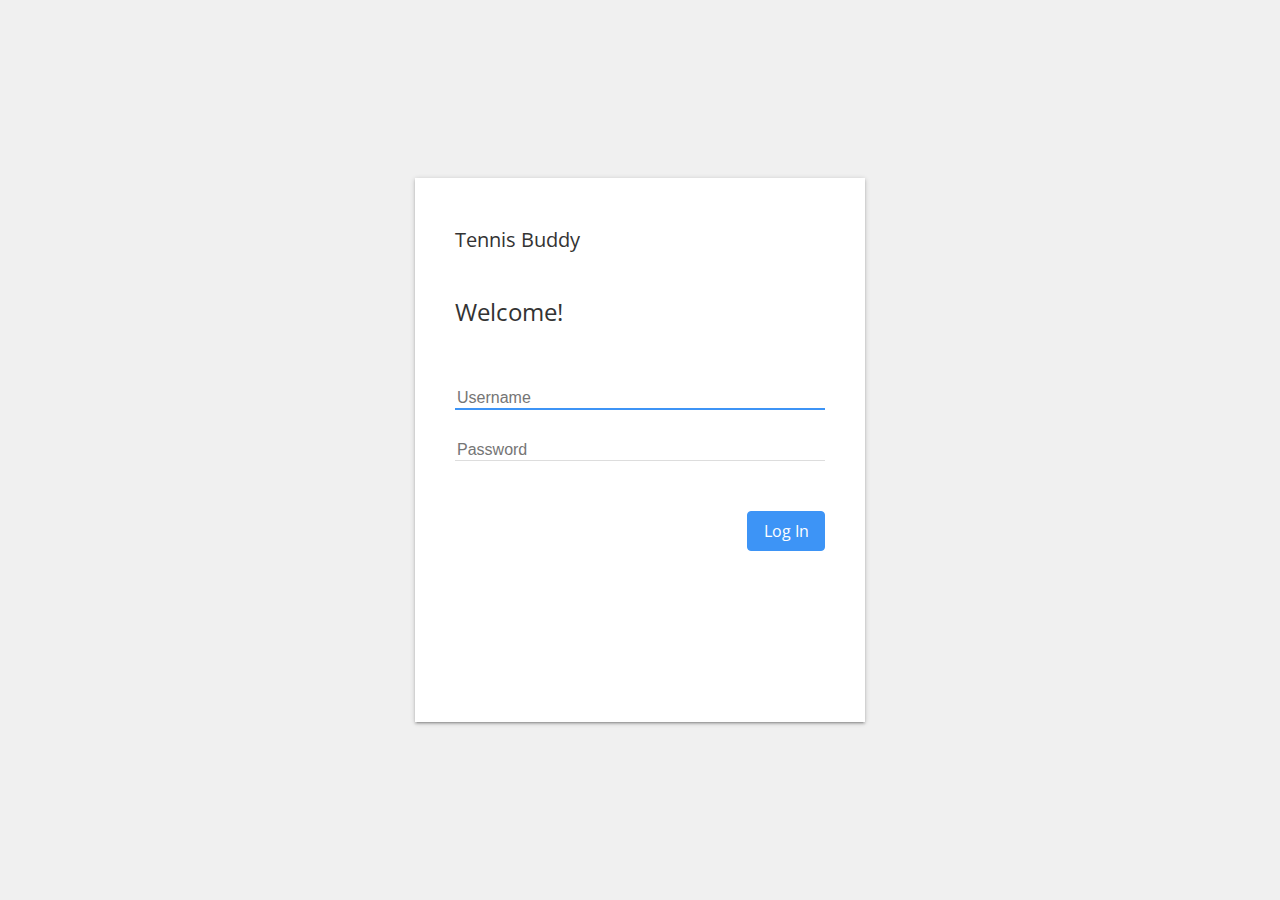
==== index.html @ 4db4af1e "added () for opponents" ====
<!DOCTYPE html>
<!-- GR4 - Tennis Buddy Prototype -->
<html>
<head>
  <meta charset="utf-8">
  <title>Tennis Buddy</title>
  <meta name="viewport" content="width=device-width, initial-scale=1, shrink-to-fit=no">
  <link href="https://fonts.googleapis.com/css?family=Open+Sans" rel="stylesheet">
  <link rel="stylesheet" href="main.css">
  <script src="https://ajax.googleapis.com/ajax/libs/jquery/3.2.1/jquery.min.js"></script>
  <script src="main.js"></script>
</head>

<body>
  <!--------- COACH VIEW --------->
  <div id="topbar">
    <div id="topbar-logo">Tennis Buddy</div>
    <div id="topbar-options">
      <div id="menu-tabs">
        <input id="tab-logger" type="radio" name="tabs" checked>
        <label for="tab-logger">Logger</label>

        <input id="tab-stats" type="radio" name="tabs">
        <label for="tab-stats">Stats</label>
      </div>

      <div id="menu-menu" class="menu-item-wrapper">
        <div class="menu-item">
          <img src="./graphics/menu-icon.png" alt="Menu">
        </div>
        <div class="menu-popup">
          <div class="menu-popup-container">
            <div id="new-match" class="menu-item">New Match</div>
            <div id="current-matches" class="menu-item-wrapper">
              <div class="menu-item">Current Matches</div>
              <div id="current-matches-empty">No match in progress</div>
              <div id="current-matches-list" class="menu-dropdown"></div>
            </div>
            <div id="history" class="menu-item">History</div>
            <div id="end-match" class="menu-item">End Current Match</div>
            <div class="menu-item logout">Log Out</div>
          </div>
        </div>
      </div>
    </div>
  </div>

  <div id="container">
    <div id="content">
      <div id="player-names">
        <div class="names_header">

          <div class = "player_label" id="player_left">Steve</div>
          <button id="swap_btn">
            <img src="./graphics/swap.png" id="swap_icon">
          </button>
          <div class = "player_label" id="player_right">Jim</div>

        </div>
      </div>

      <div id="logging-ui">
	    <div id="tennis-court">
	      <img src="graphics/tennis-court.svg" id="tennis-court">
          <img src="graphics/tennis-player.svg" class="hidden" id="tennis-player">
          <img src="graphics/tennis-player-red.svg" class="hidden" id="tennis-player-red">
          <img src="graphics/tennis-ball.svg" class="hidden" id="tennis-ball">
          <img src="graphics/tennis-ball-red.svg" class="hidden" id="tennis-ball-red">
	    </div>
      </div>
      <div id="stats-ui">
      </div>
    </div>

    <!-- Right-hand navigation bar goes here -->
    <div id="right-column">
      <!-- Scores -->
      <div class="score_menu_container" id="score_menu">
        <div class="score_column_container">
          <div class="score_column" id="score_column_player1">

            <div class="set_score_box">
              <div class="score_player_label">Steve</div>
            </div>

            <!--
            <div class="set_score_box">
              <div class="set_score_displayed">3</div>
            </div>

            <div class="set_score_box">
              <div class="set_score_displayed">6</div>
            </div>
            -->

            <div class="score_controller_container">
              <div class = "score_num" id ="score_p1">0</div>
              <div>
                <div class = "score_inc_btn" id="inc_score_p1">+</div>
              </div>
            </div>
          </div>

          <div class="score_column" id="score_column_player2">

            <div class="set_score_box">
              <div class="score_player_label">( blah )</div>
            </div>

            <!--
            <div class="set_score_box">
              <div class="set_score_displayed">6</div>
            </div>

            <div class="set_score_box">
              <div class="set_score_displayed">5</div>
            </div>
            -->

            <div class="score_controller_container">
              <div class = "score_num" id ="score_p2">0</div>
              <div>
                <div class = "score_inc_btn" id="inc_score_p2">+</div>
              </div>
            </div>

          </div>
        </div>
        <div id="score_undo">Undo Score</div>
      </div>
      <!-- /Scores -->

      <!-- Logging Toolbar -->
      <div id="logging-toolbar">
  	    <input type="button" class="toolbar-button borderless" id="forehand-button" value="(F)orehand">
  	    <input type="button" class="toolbar-button borderless" id="backhand-button" value="(B)ackhand">
        <input type="button" class="toolbar-button borderless" id="volley-button" value="(V)olley">
        <input type="button" class="toolbar-button borderless" id="slice-button" value="(S)lice">
        <div id="menu-undo">Undo Shot</div>
      </div>
      <!-- /Logging Toolbar -->
    </div>
    <!-- /#right-column -->
  </div>
  <!-- /#container -->

  <!-- Stats Popup -->
  <div id="menu-popup-stats" class="menu-popup">
    <div class="stats_menu_container">
      <div class="stats_menu_table_container">
        <div class = "stats_menu_col" id = "stats-summary">
          <div class="stats_menu_table_header">Match Statistics</div>

          <div class="stats_menu_table_row">
            <img src="graphics/blue-pin.png" class="shot-pin-display">
            <div class="stats_stroke_name">Forehands</div>
            <img src="graphics/forehand_icon.png" class="stats_icon">
            <div class="forehand_stat">35%</div>
          </div>

          <div class="stats_menu_table_row">
              <img src="graphics/red-pin.png" class="shot-pin-display">

              <div class="stats_stroke_name">Backhands</div>
              <img src="graphics/backhand_icon.png" class="stats_icon">
              <div class="backhand_stat">50%</div>
          </div>

          <div class="stats_menu_table_row">
              <img src="graphics/pink-pin.png" class="shot-pin-display">

              <div class="stats_stroke_name">Volleys</div>
              <img src="graphics/volley_icon.png" class="stats_icon">
              <div class="volley_stat"> 8%</div>
          </div>

          <div class="stats_menu_table_row">
              <img src="graphics/black-pin.png" class="shot-pin-display">

              <div class="stats_stroke_name">Slices</div>
              <img src="graphics/slice_icon.png" class="stats_icon">
              <div class="slice_stat"> 7%</div>
          </div>

          <div class="stats_menu_table_row">
              <img src="graphics/green-pin.png" class="shot-pin-display">

              <div class="stats_stroke_name">Unspecified</div>
              <img src="graphics/unspecified_icon.png" class="stats_icon">
              <div class="unspecified_stat"> 7%</div>
          </div>

        </div>
        <div class = "stats_menu_col">
            <img src="graphics/tennis-court-stats4.png" class="court_stats_icon">
            <div id="tennis_stats_court">
              <img src="graphics/blue-pin.png" class="shot-pin">
            </div>
        </div>
      </div>

      <!--
      <div>
        <div id="court-view-text">Player Court Positions</div>
        <button class="toggle_stats_btn" id="toggle_stats_btn">Toggle View</button>
      </div>-->
      <div class="toggle_stats_container">
        <button id="toggle_stats_btn">Toggle</button>
      </div>
      <div class="feedback_menu_container" id="feedback_menu">
        <div class="feedback_menu_header_container">
          Feedback for <span id="feedback_player">Player</span>:
        </div>
        <textarea rows="3" id="feedback_text" placeholder="Write your feedback here!"></textarea>
        <button class="feedback_btn" id="send_fb_btn">Send</button>
      </div>
    </div>
  </div>
  <!-- /Stats Popup -->


  <!-- History Popup -->
  <div id="menu-popup-history" class="menu-popup">
    <div class="history-menu-container">
      <div class="history-table-header">History</div>
      <table class="history-table">
        <tr class="history-table-empty"><td>
          No match to show. Current matches will appear here once they are ended.
        </td></tr>
      </table>
    </div>
  </div>
  <!-- /History Popup -->


  <!--------- PLAYER VIEW --------->

  <!-- Stats (Player View Topbar) -->
  <div id="player-view-topbar">
    <div id="topbar-logo">Tennis Buddy</div>
    <div id="topbar-options">
      <div id="menu-menu" class="menu-item-wrapper">
        <div class="menu-item">
          <img src="./graphics/menu-icon.png" alt="Menu">
        </div>
        <div class="menu-popup">
          <div class="menu-popup-container">
            <div id="player-matches" class="menu-item">Your Matches</div>
            <div class="menu-item logout">Log Out</div>
          </div>
        </div>
      </div>
    </div>
  </div>

  <!-- Stats (Player View Content) -->
  <div id="player-view-content" class="menu-popup">
    <div>
      <div class="stats_menu_table_container">
        <div class = "stats_menu_col" id = "stats-summary">
          <div class="stats_menu_table_header">Match Statistics</div>
          <!-- <div class="stats_menu_table_subheader">April 20, 10am</div> -->

          <div class="stats_menu_table_row">
            <img src="graphics/blue-pin.png" class="shot-pin-display">
            <div class="stats_stroke_name">Forehands</div>
            <img src="graphics/forehand_icon.png" class="stats_icon">
            <div class="forehand_stat">35%</div>
          </div>

          <div class="stats_menu_table_row">
              <img src="graphics/red-pin.png" class="shot-pin-display">

              <div class="stats_stroke_name">Backhands</div>
              <img src="graphics/backhand_icon.png" class="stats_icon">
              <div class="backhand_stat">50%</div>
          </div>

          <div class="stats_menu_table_row">
              <img src="graphics/pink-pin.png" class="shot-pin-display">

              <div class="stats_stroke_name">Volleys</div>
              <img src="graphics/volley_icon.png" class="stats_icon">
              <div class="volley_stat"> 8%</div>
          </div>

          <div class="stats_menu_table_row">
              <img src="graphics/black-pin.png" class="shot-pin-display">

              <div class="stats_stroke_name">Slices</div>
              <img src="graphics/slice_icon.png" class="stats_icon">
              <div class="slice_stat"> 7%</div>
          </div>

          <div class="stats_menu_table_row">
              <img src="graphics/green-pin.png" class="shot-pin-display">

              <div class="stats_stroke_name">Unspecified</div>
              <img src="graphics/unspecified_icon.png" class="stats_icon">
              <div class="unspecified_stat"> 7%</div>
          </div>

        </div>
        <div class = "stats_menu_col">
            <img src="graphics/tennis-court-stats4.png" class="court_stats_icon">

            <div id="tennis_player_stats_court">

              <img src="graphics/blue-pin.png" class="shot-pin">
            </div>
        </div>
      </div>

      <div class="feedback_viewer_container">
        <div class="feedback_viewer_header_container"></div>
      </div>
    </div>
  </div>
  <!-- /Stats (Player View Content) -->

  <!-- History Popup (Player View History) -->
  <div id="menu-popup-player-history" class="menu-popup">
    <div class="history-menu-container">
      <div class="history-table-header">Your Matches</div>
      <table class="history-table">
        <tr class="history-table-empty"><td>
          No match recorded yet.
        </td></tr>
      </table>
    </div>
  </div>
  <!-- /History Popup (Player View History) -->



  <!--------- LOGIN VIEW --------->
  <div id="login-view">
    <div id="login-container">
      <div id="login-logo">Tennis Buddy</div>
      <div id="login-title">Welcome!</div>
      <input id="login-username" type="text" placeholder="Username" autofocus>
      <input id="login-password" type="password" placeholder="Password">
      <div id="login-button">Log In</div>
    </div>
  </div>


  <!-- Modal Stroke Error Confirmation Box -->
  <div id="myModal" class="modal">

    <!-- Modal content -->
    <div class="modal-content">
      <div class="modal-content-header">
         <div>How Did the Point End?</div>
         <div class="close" id="shot_modal_close">&times;</div>
      </div>
      <div id="point_end_options_container">
        <div id="forced_error_btn" class="shot_ending_type">Forced Error</div>
        <div id="unforced_error_btn" class="shot_ending_type">Unforced Error</div>
        <div id="ace_btn" class="shot_ending_type">Ace</div>
        <div id="winner_btn" class="shot_ending_type">Winner</div>

      </div>
    </div>
  </div>

  <!-- Modal for Creating a New Match -->
  <div id="new-match-modal" class="modal">
    <div class="modal-content">
      <div class="modal-content-header">
         <div>Create a New Match</div>
         <div class="close">&times;</div>
      </div>
      <div class="modal-row">
        <label for="player-name-input">Player Name:</label>
        <select id="player-name-input">
          <option value="steve">Steve</option>
          <option value="john">John</option>
          <option value="kevin">Kevin</option>
        </select>
      </div>
      <div class="modal-row plain-text">
        vs.
      </div>
      <div class="modal-row">
        <label for="opponent-name-input">Opponent Name:</label>
        <input id="opponent-name-input" type="text" placeholder="(optional)">
      </div>
      <div class="modal-row">
        <div class="modal-submit">Create</div>
      </div>
    </div>
  </div>

  <!-- Modal for Ending the Current Match -->
  <div id="end-match-modal" class="modal">
    <div class="modal-content">
      <div class="modal-content-header">
         <div>Do you want to end <span class="current-player-name"></span>'s match?</div>
         <div class="close">&times;</div>
      </div>
      <div class="modal-row plain-text">
        You can't log additional stats once you end this match, but
        you can still view stats and write feedback in 'History'.
      </div>
      <div class="modal-row">
        <div class="modal-cancel">Cancel</div>
        <div class="modal-submit">End Game</div>
      </div>
    </div>
  </div>

  <!-- Modal for all the current matches -->
  <div id="all-current-matches-modal" class="modal">
    <div class="modal-content">
      <div class="modal-content-header">
         <div>Matches in Progress</div>
         <div class="close">&times;</div>
      </div>
      <div class="modal-row">
        <table>
        </table>
      </div>
    </div>
  </div>

</body>
</html>
---- main.css ----
/* Global variables */
:root {
	--color-top-bar: #333;
	--color-top-bar-popup: #444;
	--color-top-bar-dropdown: #555;
    --color-background: #f0f0f0;
	--color-stats-background: #f0f0f0;
	--color-stats-feedback-background: #FFF;

	--top-bar-height: 60px;
	--top-bar-options-width: 200px;
	--top-bar-options-pad: 15px;
	--top-bar-popup-width: 220px;
	--top-bar-popup-pad: 20px;
	--top-bar-dropdown-pad: 40px;
	--top-bar-font-large: 24px;
	--top-bar-font-normal: 20px;
	--top-bar-font-small: 18px;
	--top-bar-font-color: #FFF;
	--top-bar-font-color-hover: #DDD;
	--top-bar-popup-radius: 6px;

	--container-width: 1000px;
	--container-margin: 10px;
	--button-radius-normal: 6px;
	--font-family-normal: 'Open Sans', Arial, sans-serif;

	--player-names-button-size: 60px;
	--player-names-button-pad: 10px;
	--player-names-button-background: #FFF;
	--player-names-button-background-hover: #DDD;
	--player-names-label-width: 40%;

	--tennis-court-flex: 5;
	--tennis-court-margin: 5px;
	--tennis-court-min-width: 100px;
	--tennis-court-opacity: 0.85;
	--tennis-player-width: 100px;
	--tennis-ball-width: 20px;

	--score-board-width: 200px;
	--score-board-height: 200px;
	--score-board-radius: 6px;
	--score-board-border: 1px solid #666;
	--score-board-font-large: 24px;
	--score-board-font-normal: 20px;
	--score-board-input-border: 1px solid #444;
	--score-board-input-radius: 2px;
	--score-board-input-background: #FFF;
	--score-board-input-width: 70px;
	--score-board-button-size: 25px;
	--score-board-button-color: 25px;
	--score-board-button-font-color: #FFF;
	--score-board-button-color: #444;
	--score-board-button-color-hover: #333;

	--player-names-label-font: xx-large;
	--right-column-margin-left: 20px;
	--toolbar-button-pad: 12px;
	--toolbar-button-font: 20px;
	--toolbar-button-font-color: #444;
	--toolbar-button-background: #FFF;
	--toolbar-button-border: 1px solid #AAA;
    --toolbar-button-background-hover: #d8e9fd;
	--toolbar-button-background-active: #3D94F6;
	--toolbar-button-font-color-active: #FFF;
	--undo-button-margin-top: 10px;
	--undo-button-background: #dc3545;
    --undo-button-background-hover: #b6202f;
	--undo-button-font: 20px;
	--undo-button-font-color: #FFF;
	--undo-button-pad: 10px;

	--stats-feedback-button-width: 80px;
	--stats-feedback-button-pad: 8px;
	--stats-feedback-font-large: 18px;
	--stats-feedback-font-large-weight: 200;
	--stats-feedback-button-font-color: #FFFFFF;
	--stats-feedback-button-color: #3D94F6;
	--stats-feedback-button-color-hover: #007bff;
	--stats-feedback-button-border: 1px solid #3D94F6;
	--stats-feedback-text-pad: 12px;
	--stats-feedback-text-border: 1px solid #AAA;
	--stats-feedback-text-width: 600px;
	--stats-feedback-font-normal: 15px;
	--stats-feedback-margin: 30px;
	--stats-feedback-pad: 16px 20px;
	--stats-feedback-height: 160px;
	--stats-feedback-background: #f6f7f9;
	--stats-feedback-border: 2px solid #dddfe2;
	--stats-table-name-width: 120px;
	--stats-court-max-width: 680px;
	--stats-stroke-icon-width: 60px;
	--stats-table-margin: 10px;
	--stats-pin-icon-width: 50px;
	--stats-table-font: 18px;
	--stats-table-header-font: 28px;

	--player-feedback-viewer-width: 600px;
	--player-feedback-font-small: 15px;
	--player-feedback-font-color-light: #666;

	--history-header-margin: 30px;
	--history-table-padding: 20px;
	--history-font-highlight: #3498db;

	--login-container-width: 370px;
	--login-container-height: 460px;
	--login-container-pad: 48px 40px 36px 40px;
	--login-container-background: #FFF;
	--login-container-shadow: 0 2px 2px 0 rgba(0,0,0,0.14), 0 3px 1px -2px rgba(0,0,0,0.12), 0 1px 5px 0 rgba(0,0,0,0.2);
	--login-logo-font-size: 20px;
	--login-logo-margin-bottom: 42px;
	--login-title-font-size: 24px;
	--login-title-margin-bottom: 60px;
	--login-text-font-size: 16px;
	--login-text-margin-bottom: 30px;
	--login-text-border-bottom: solid 1px #DDD;
	--login-text-border-bottom-focus: solid 2px #3D94F6;
	--login-button-margin-top: 20px;
	--login-button-color: #3D94F6;
	--login-button-font-color: #FFF;
	--login-button-pad: 8px;
	--login-button-width: 60px;
	--login-button-border: 1px solid #3D94F6;
	--login-button-border-radius: 4px;
	--login-button-color-hover: #007bff;
}

body {
  font-family: var(--font-family-normal);
	background-color: var(--color-background);
	margin: 0;
	color: var(--color-top-bar);
}

#container {
	width: var(--container-width);
	min-height: calc(100vh - var(--top-bar-height) - var(--container-margin));
	margin: auto;
	padding-top: calc(var(--top-bar-height) + var(--container-margin));
	display: flex;
	flex-direction: row;
	align-items: center;
	justify-content: center;
}


/* Top Bar Style */
#topbar, #player-view-topbar {
	position: fixed;
	width: 100%;
	height: var(--top-bar-height);
	display: flex;
	flex-direction: row;
	justify-content: center;
	background-color: var(--color-top-bar);
}
#topbar {
	z-index: 200;
}
#player-view-topbar {
	z-index: 100;
}

#topbar-logo {
	width: calc(var(--container-width) - var(--top-bar-options-width));
	display: flex;
	align-items: center;
	color: var(--top-bar-font-color);
	font-size: var(--top-bar-font-large);
}

#menu-tabs {
    display: flex;
    flex-direction: row;
    align-items: stretch;
    justify-content: center;
}

#menu-tabs input {
    display: none;
}

#menu-tabs label {
    display: flex;
    flex-direction: column;
    align-items: center;
    justify-content: center;

    padding: 0px var(--top-bar-options-pad);
	color: var(--top-bar-font-color);
	font-size: var(--top-bar-font-normal);
	cursor: pointer;
}
#menu-tabs label:hover {
  color: var(--top-bar-font-color-hover);
}

#menu-tabs:not(.inactive) input:checked + label {
  color: orange;
  border-left: 2px solid orange;
  border-right: 2px solid orange;
  border-top: 6px solid orange;
}


#topbar-options {
	width: var(--top-bar-options-width);
	display: flex;
	flex-direction: row;
	justify-content: flex-end;
}

#topbar-options .menu-item-wrapper {
	position: relative;
}

#topbar-options .menu-item {
	height: var(--top-bar-height);
	padding: 0 var(--top-bar-options-pad);
	display: flex;
	align-items: center;
	color: var(--top-bar-font-color);
	font-size: var(--top-bar-font-normal);
	cursor: pointer;
}
#topbar-options .menu-item:hover {
	color: var(--top-bar-font-color-hover);
}
#topbar-options .menu-item > img {
	height: 50%;
}


/* Top Bar Popup & Dropdown Style */
#topbar-options .menu-popup {
	height: auto;
	position: absolute;
	top: var(--top-bar-height);
	right: 0;
	border-radius: 0 0 var(--top-bar-popup-radius) var(--top-bar-popup-radius);
	background-color: var(--color-top-bar-popup);
	text-align: left;
	display: none;
}

#menu-menu .menu-popup .menu-popup-container {
	display: flex;
	flex-direction: column;
	width: var(--top-bar-popup-width);
}

#menu-menu .menu-popup .menu-item {
	width: calc(var(--top-bar-popup-width) - 2 * var(--top-bar-popup-pad));
	padding: 0 var(--top-bar-popup-pad);
	color: var(--top-bar-font-color);
	font-size: var(--top-bar-font-small);
	text-align: left;
	cursor: pointer;
}
#menu-menu .menu-popup .menu-item:last-child {
	border-radius: 0 0 var(--top-bar-popup-radius) var(--top-bar-popup-radius);
}
#menu-menu .menu-popup .menu-item:hover {
	background-color: var(--color-top-bar);
}

#menu-menu .menu-dropdown .menu-item {
	width: calc(var(--top-bar-popup-width) - 2 * var(--top-bar-dropdown-pad));
	padding: 0 var(--top-bar-dropdown-pad);
	background-color: var(--color-top-bar-dropdown);
	font-size: var(--top-bar-font-small);
	text-align: left;
	cursor: pointer;
}
#menu-menu .menu-dropdown .menu-item:last-child {
	border-radius: 0;
}
#menu-menu .menu-dropdown .menu-item:hover {
	background-color: var(--color-top-bar);
}

#current-matches-empty {
	width: var(--top-bar-popup-width);
	padding: 20px;
	background-color: var(--color-top-bar-dropdown);
	color: var(--top-bar-font-color);
	font-size: 16px;
	cursor: not-allowed;
	display: none;
}
/* (...Top Bar Popup & Dropdown Style) */
/* (...Top Bar Style) */


/* Left Content Bar*/
#content {
  display: flex;
	flex: 5;
  flex-direction: column;
  align-items: stretch;
  justify-content: center;
}


/* Players Names Header Style */
#player-names {
	display: flex;
	flex-direction: column;
}

.names_header{
	display: flex;
	flex-direction: row;
	justify-content: space-around;
	align-items: center;
}

#swap_btn{
  width: var(--player-names-button-size);
  height: var(--player-names-button-size);
	padding: var(--player-names-button-pad);
	border: none;
	border-radius: var(--button-radius-normal);
	background-color: var(--player-names-button-background);
	text-decoration: none;
  cursor: pointer;
}
#swap_btn:hover {
	background: var(--player-names-button-background-hover);
	text-decoration: none;
}

#swap_icon{
	width: 100%;
	height: 100%;
}

.player_label{
	width: var(--player-names-label-width);
	text-align: center;
	font-size: var(--player-names-label-font);
}
/* (...Players Names Header Style) */


/* Tennis Court UI Style */
#logging-ui {
  align-self: stretch;
  display: flex;
  flex-direction: row;
  align-items: center;
  justify-content: center;
}

#tennis-court {
  flex: var(--tennis-court-flex);
  margin: var(--tennis-court-margin) var(--tennis-court-margin) 0px;
  min-width: var(--tennis-court-min-width);
	opacity: var(--tennis-court-opacity);
}

#tennis-player {
	width: var(--tennis-player-width);
  position: absolute;
  top: 0;
  left: 0;
  transform: translate(-50%, -50%);
	z-index: 1;
}

#tennis-player.hidden {
  display: none;
}

#tennis-player-red {
  width: var(--tennis-player-width);
  position: absolute;
  top: 0;
  left: 0;
  transform: translate(-50%, -50%);
	z-index: 1;
}

#tennis-player-red.hidden {
  display: none;
}

#tennis-ball {
  width: var(--tennis-ball-width);
  position: absolute;
  top: 0;
  left: 0;
  transform: translate(-50%, -50%);
	z-index: 1;
}

#tennis-ball.hidden {
  display: none;
}

#tennis-ball-red {
	width: var(--tennis-ball-width);
  position: absolute;
  top: 0;
  left: 0;
  transform: translate(-50%, -50%);
	z-index: 1;
}

#tennis-ball-red.hidden {
  display: none;
}


/* Right Column Style */
#right-column {
	min-height: calc(100vh - var(--top-bar-height) - var(--container-margin));
	margin-left: var(--right-column-margin-left);
  display: flex;
  flex-direction: column;
  align-items: flex-start;
  justify-content: space-around;
}

#end-match {
	background-color: var(--undo-button-background);
	font-size: var(--undo-button-font);
	color: var(--undo-button-font-color);
	padding: var(--undo-button-pad);
	border-radius: var(--button-radius-normal);
	text-align: center;
	cursor: pointer;
}
#end-match:hover {
	background-color: var(--undo-button-background-hover);
}


/* Scores Style */
.score_menu_container {
	min-width: var(--score-board-width);
	min-height: var(--score-board-height);
	display: flex;
	flex-direction: column;
	justify-content: space-evenly;
    align-items: stretch;
	border: var(--score-board-border);
	border-radius: var(--score-board-radius);
}

.score_column_container {
	display: flex;
	flex-direction: row;
	justify-content: space-evenly;
}

.score_column {
	display: flex;
	flex-direction: column;
	justify-content: space-evenly;
	align-items: center;
}

.set_score_box {
	width: 100%;
	display: flex;
	flex-direction: row;
	justify-content: space-evenly;
}

.set_score_displayed {
	font-size: var(--score-board-font-large);
}

.score_player_label {
	font-size: var(--score-board-font-normal);
}

.score_controller_container {
    margin-top: 5px;
	display: flex;
	flex-direction: row;
	border: var(--score-board-input-border);
	border-radius: var(--score-board-input-radius);
}

.score_inc_btn {
	width: var(--score-board-button-size);
  height: calc(2 * var(--score-board-button-size));
  display: flex;
  align-items: center;
  justify-content: center;
	background-color: var(--score-board-button-color);
  font-size: var(--score-board-font-large);
  color: var(--score-board-button-font-color);
	cursor: pointer;
}
.score_inc_btn:hover {
	background-color: var(--score-board-button-color-hover);
}

.score_num{
	width: calc(var(--score-board-input-width) - var(--score-board-button-size));
	height: calc(2 * var(--score-board-button-size));
	display: flex;
	align-items: center;
	justify-content: center;
	font-size: var(--score-board-font-normal);
	background-color: var(--score-board-input-background);
}

#score_undo {
    align-self: center;
    min-width: 40%;
	margin-top: var(--undo-button-margin-top);
    margin-bottom: var(--undo-button-margin-top);
	background-color: var(--undo-button-background);
	font-size: var(--undo-button-font);
	color: var(--undo-button-font-color);
	padding: var(--undo-button-pad);
	border-radius: var(--button-radius-normal);
	text-align: center;
	cursor: pointer;
}
#score_undo:hover {
    background-color: var(--undo-button-background-hover);
}

/* (...Scores Style) */


/* Logging Toolbar Style */
#logging-toolbar {
  display: flex;
  flex-direction: column;
  align-items: stretch;
  justify-content: center;
}

.toolbar-button {
    padding: var(--toolbar-button-pad);
	background-color: var(--toolbar-button-background);
	border: var(--toolbar-button-border);
	box-shadow: none;
    color: var(--toolbar-button-font-color);
    font-size: var(--toolbar-button-font);
	text-align: left;
}
.toolbar-button:hover {
    background-color: var(--toolbar-button-background-hover);
}
.toolbar-button:first-child {
    border-radius: var(--button-radius-normal) var(--button-radius-normal) 0 0;
}
.toolbar-button:nth-child(4) {
    border-radius: 0 0 var(--button-radius-normal) var(--button-radius-normal);
}
.toolbar-button.active {
    background-color: var(--toolbar-button-background-active);
    color: var(--toolbar-button-font-color-active);
}

#menu-undo {
	margin-top: var(--undo-button-margin-top);
	background-color: var(--undo-button-background);
	font-size: var(--undo-button-font);
	color: var(--undo-button-font-color);
	padding: var(--undo-button-pad) 0;
	border-radius: var(--button-radius-normal);
	text-align: center;
	cursor: pointer;
}
#menu-undo:hover {
    background-color: var(--undo-button-background-hover);
}

/* (...Logging Toolbar Style) */
/* (...Right Column Style) */


/* Stats Popups Style */
#menu-popup-stats, #player-view-content, #menu-popup-history, #menu-popup-player-history {
	width: 100vw;
	position: absolute;
	top: var(--top-bar-height);
	right: 0;
	background-color: var(--color-stats-background);
	display: none;
}

#menu-popup-stats > div, #player-view-content > div, #menu-popup-history > div, #menu-popup-player-history > div { /* Container for stats and feedback */
	margin-left: auto;
	margin-right: auto;
	padding-bottom: 30px;
	height: calc(100vh - var(--top-bar-height) - 30px);
	display: flex;
	flex-direction: column;
	align-items: center;
	justify-content: center;
	overflow-y: scroll;
}

.stats_menu_container{
	display:flex;
	flex-direction: column;
}

.stats_menu_table_container {
	display:flex;
	flex-direction: row;
	margin-top: var(--stats-feedback-margin);
}

.stats_menu_table_header {
	margin-bottom: var(--stats-table-margin);
	font-size: var(--stats-table-header-font);
	text-align: center;
}

.stats_menu_col {
	position:relative;
	display: flex;
	flex-direction: column;
	justify-content: center;
	font-size: var(--stats-table-font);
}
.stats_menu_col:first-child {
	margin-right: var(--stats-table-margin);
	flex:1;
}
.stats_menu_col:last-child {
	flex:2;
	margin-right: var(--stats-table-margin);
}

.stats_menu_table_row {
	margin: var(--stats-table-margin);
	display: flex;
	flex-direction: row;
	align-items: center;
}

.toggle_stats_container{
	width: 25%;
	padding: 0.1in;
}
#toggle_stats_btn{
	width: 100%;
	padding: var(--stats-feedback-button-pad);
	background-color: var(--stats-feedback-button-color);
	border: var(--stats-feedback-button-border);
	border-radius: var(--button-radius-normal);
	color: var(--stats-feedback-button-font-color);
	font-size: var(--stats-feedback-font-large);
	font-weight: var(--stats-feedback-font-large-weight);
	text-decoration: none;
	cursor: pointer;
}

.shot-pin-display {
	width: var(--stats-pin-icon-width);
}
.stats_stroke_name {
	width: var(--stats-table-name-width);
}
.stats_icon {
	width: var(--stats-stroke-icon-width);
	margin-right: var(--stats-table-margin);
}

.court_stats_icon {
    width: 100%;
    height: 100%;
}


.shot-pin {
	position: absolute;
	width: var(--stats-pin-icon-width);
	opacity: 0.6;
}

.feedback_menu_container, .feedback_viewer_container {
	width: calc(var(--stats-feedback-text-width) + 2 * var(--stats-feedback-text-pad) + 4);
	height: var(--stats-feedback-height);
	margin-top: var(--stats-feedback-margin);
	padding: var(--stats-feedback-pad);
	display: flex;
	flex-direction: column;
	justify-content: space-between;
	background-color: var(--stats-feedback-background);
	border: var(--stats-feedback-border);
	border-radius: var(--button-radius-normal);
}

.feedback_menu_header_container {
	font-size: var(--stats-feedback-font-large);
	font-weight: var(--stats-feedback-font-large-weight);
}

#feedback_text {
	resize: none;
	padding: var(--stats-feedback-text-pad);
	border: var(--stats-feedback-text-border);
	border-radius: var(--button-radius-normal);
	width: var(--stats-feedback-text-width);
	font-family: var(--font-family-normal);
	font-size: var(--stats-feedback-font-normal);
	margin-bottom: 10px;
}

.feedback_btn {
	width: var(--stats-feedback-button-width);
	margin-left: auto;
	height: 100px;
	background-color: var(--stats-feedback-button-color);
	border: var(--stats-feedback-button-border);
	border-radius: var(--button-radius-normal);
	color: var(--stats-feedback-button-font-color);
	font-size: var(--stats-feedback-font-large);
	font-weight: var(--stats-feedback-font-large-weight);
	text-decoration: none;
	cursor: pointer;
}

.feedback_btn_disabled {
	width: var(--stats-feedback-button-width);
	margin-left: auto;
	height: 100px;
	background-color: #CCC;
	border: 1px solid #BBB;
	border-radius: var(--button-radius-normal);
	color: var(--stats-feedback-button-font-color);
	font-size: var(--stats-feedback-font-large);
	font-weight: var(--stats-feedback-font-large-weight);
	text-decoration: none;
	cursor: not-allowed;
}
.feedback_btn:hover {
	background: var(--stats-feedback-button-color-hover);
	text-decoration: none;
}
/* (...Stats Popups Style) */

/* Additional Style for Player View */
.feedback_viewer_container {
	width: var(--player-feedback-viewer-width);
	height: auto;
}

.feedback_viewer_header_container {
	color: var(--player-feedback-font-color-light);
	font-size: var(--player-feedback-font-small);
}

.stats_menu_table_subheader {
	text-align: center;
	font-size: var(--player-feedback-font-small);
	margin-top: calc(-1 * var(--stats-table-margin));
	margin-bottom: var(--stats-table-margin);
}
/* (...Additional Style for Player View) */

/* Additional Style for History View */
.history-table-header {
	font-size: var(--stats-table-header-font);
	margin-bottom: var(--history-header-margin);
}

table.history-table {
	padding: var(--history-table-padding);
	background-color: var(--stats-feedback-background);
  border: var(--stats-feedback-border);
  border-radius: var(--button-radius-normal);
	border-collapse: collapse;
}

table.history-table td {
	padding: var(--history-table-padding);
	font-size: var(--stats-table-font);
}

table.history-table tr:hover {
	background-color: #e1e1e1;
	cursor: pointer;
}

table.history-table tr.history-table-empty > td {
	color: #666;
	font-size: 16px;
}
table.history-table tr.history-table-empty:hover > td {
	color: #666;
	cursor: default;
}
/* (...Additional Style for History View) */

/* Log In View Style */
#login-view {
	width: 100vw;
	height: 100vh;
	position: fixed;
	top: 0;
	left: 0;
	display: flex;
	align-items: center;
	justify-content: center;
	background-color: var(--color-background);
	z-index: 999;
}

#login-container {
	width: var(--login-container-width);
	height: var(--login-container-height);
	padding: var(--login-container-pad);
	display: flex;
	flex-direction: column;
	background-color: var(--login-container-background);
	border: none;
	box-shadow: var(--login-container-shadow);
}


#login-logo {
	margin-bottom: var(--login-logo-margin-bottom);
	font-size: var(--login-logo-font-size);
}

#login-title {
	margin-bottom: var(--login-title-margin-bottom);
	font-size: var(--login-title-font-size);
}

#login-username, #login-password {
	margin-bottom: var(--login-text-margin-bottom);
	border: none;
	border-bottom: var(--login-text-border-bottom);
	font-size: var(--login-text-font-size);
}
#login-username:focus, #login-password:focus {
  outline-width: 0;
	border-bottom: var(--login-text-border-bottom-focus);
}

#login-button {
	width: var(--login-button-width);
	margin-left: auto;
	margin-top: var(--login-button-margin-top);
  padding: var(--login-button-pad);
	border-radius: var(--login-button-border-radius);
	border: var(--login-button-border);
  background-color: var(--login-button-color);
  color: var(--login-button-font-color);
	text-align: center;
	cursor: pointer;
}
#login-button:hover {
	background-color: var(--login-button-color-hover);
}
/* (...Log In View Style) */

/* Model Error UI */
/* The Modal (background) */
.modal {
    display: none; /* Hidden by default */
    position: fixed; /* Stay in place */
    z-index: 1; /* Sit on top */
    left: 0;
    top: 0;
    width: 100vw; /* Full width */
    height: 100vh; /* Full height */
    overflow: auto; /* Enable scroll if needed */
    background-color: rgba(0,0,0,0.4); /* Black w/ opacity */
}

/* Modal Window */
.modal-content {
    background-color: #fefefe;
    margin: auto;
    position: fixed;
		top: calc(var(--top-bar-height) + var(--container-margin));
    left: 50%;
    transform: translate(-50%, 0);
}

.modal-content-header {
    display: flex;
    flex-direction: row;
    align-items: center;
    justify-content: space-between;

    font-size: 22px;
    padding: 20px;

    border-bottom: 3px solid var(--color-top-bar);
}

/* Modal Content Buttons */
#point_end_options_container{
	display: flex;
	flex-direction: row;
	justify-content: space-around;
	align-items: center;

    padding: 20px;
}
.shot_ending_type{
    margin: 40px 10px 20px;
	border-radius: 20px;

    min-width: 150px;

    background-color: var(--score-board-button-color);
	color: var(--score-board-button-font-color);

	font-size: var(--undo-button-font);
	padding: var(--undo-button-pad);
	border-radius: var(--button-radius-normal);
	text-align: center;
	cursor: pointer;
}
.shot_ending_type:hover {
    background-color: var(--score-board-button-color-hover);
}

/* Modal Close Button */
.close {
    color: #aaaaaa;
    font-size: 32px;
	font-weight: bold;
	text-align: center;
}

.close:hover,
.close:focus {
    color: #000;
    text-decoration: none;
    cursor: pointer;
}

/* New Match Modal Style */
#new-match-modal .modal-row, #end-match-modal .modal-row {
	display: flex;
	flex-direction: row;
	justify-content: flex-end;
	align-items: center;
	padding: 10px 20px;
}
#new-match-modal .modal-row:nth-child(2), #end-match-modal .modal-row:nth-child(2) {
	padding-top: 20px;
}
#new-match-modal .modal-row.plain-text, #end-match-modal .modal-row.plain-text {
	justify-content: center;
}

#new-match-modal .modal-row label {
	margin-right: 20px;
}

#new-match-modal .modal-row input {
	font-family: var(--font-family-normal);
	font-size: 18px;
	padding: 5px;
	width: calc(200px - 4px - 2*5px);
}

#new-match-modal .modal-row select {
	height: 40px;
	width: 200px;
	font-size: 18px;
	font-family: var(--font-family-normal);
	color: var(--top-bar-color);
}

#new-match-modal .modal-submit, #end-match-modal .modal-submit, #end-match-modal .modal-cancel {
	margin: 10px 0;
	border-radius: 20px;
	width: 100px;
	background-color: var(--score-board-button-color);
	color: var(--score-board-button-font-color);
	font-size: var(--undo-button-font);
	padding: var(--undo-button-pad);
	border-radius: var(--button-radius-normal);
	text-align: center;
	cursor: pointer;
}
#new-match-modal .modal-submit:hover, #end-match-modal .modal-cancel:hover {
  background-color: var(--score-board-button-color-hover);
}

/* End Match Modal Style */
#end-match-modal .modal-cancel {
	margin-right: 10px;
}
#end-match-modal .modal-submit {
	background-color: var(--undo-button-background);
}
#end-match-modal .modal-submit:hover {
  background-color: var(--undo-button-background-hover);
}

/* All Current Matches Modal Style */
#all-current-matches-modal .modal-content-header > div:first-child {
	margin-right: 20px;
}

#all-current-matches-modal .modal-row {
	display: flex;
	flex-direction: row;
	justify-content: center;
	padding: 20px;
	max-height: 200px;
	overflow-y: scroll;
}

#all-current-matches-modal table {
	width: 100%;
	border-collapse: collapse;
}

#all-current-matches-modal table tr {
	font-size: 20px;
	cursor: pointer;
}

#all-current-matches-modal table tr:hover {
	background-color: #e1e1e1;
}

#all-current-matches-modal table tr td {
	padding: 10px 20px;
}
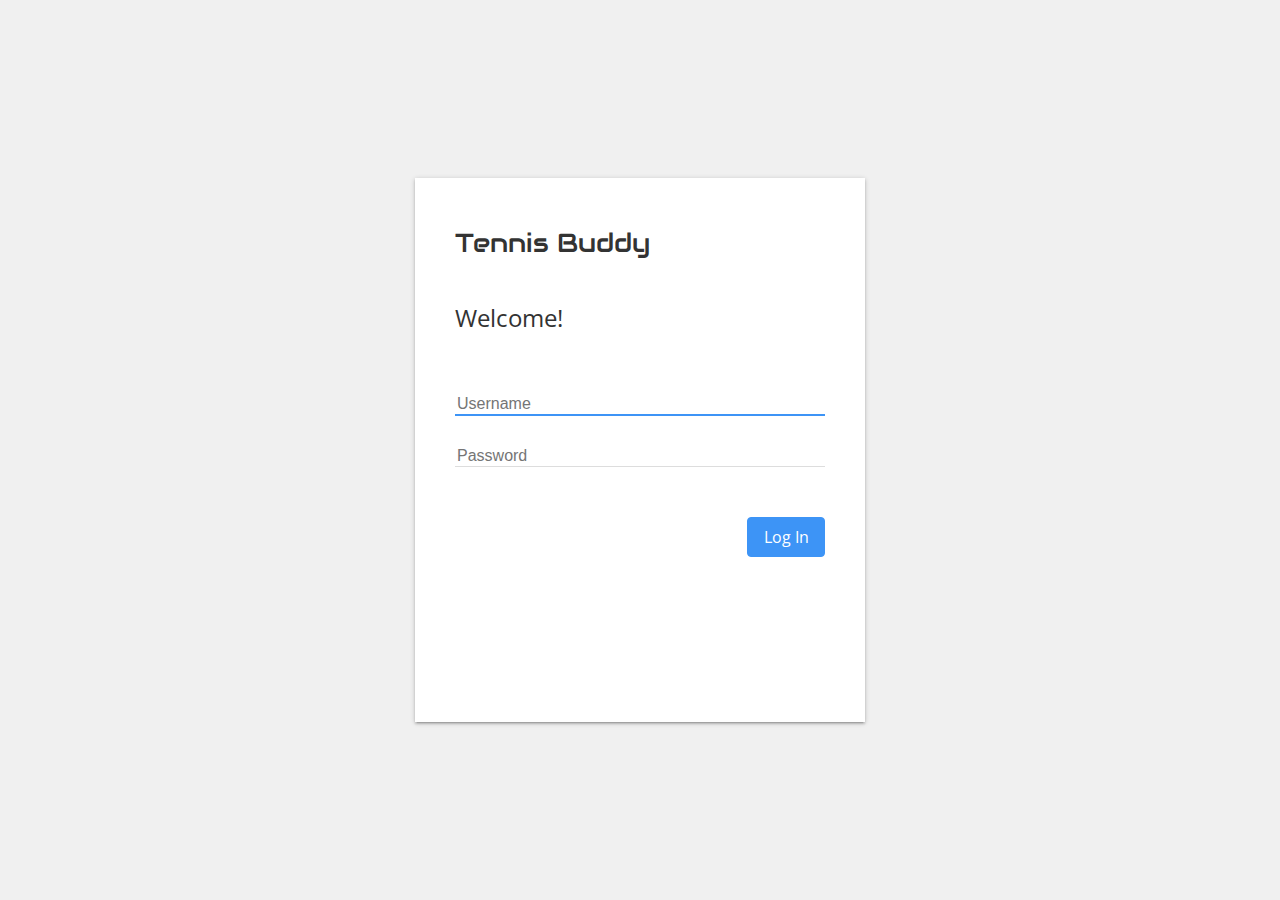
==== commit 34c77cad: "Update logo font" ====
--- a/index.html
+++ b/index.html
@@ -6,6 +6,7 @@
   <title>Tennis Buddy</title>
   <meta name="viewport" content="width=device-width, initial-scale=1, shrink-to-fit=no">
   <link href="https://fonts.googleapis.com/css?family=Open+Sans" rel="stylesheet">
+  <link href="https://fonts.googleapis.com/css?family=Audiowide" rel="stylesheet">
   <link rel="stylesheet" href="main.css">
   <script src="https://ajax.googleapis.com/ajax/libs/jquery/3.2.1/jquery.min.js"></script>
   <script src="main.js"></script>
@@ -14,7 +15,7 @@
 <body>
   <!--------- COACH VIEW --------->
   <div id="topbar">
-    <div id="topbar-logo">Tennis Buddy</div>
+    <div id="topbar-logo" class="tennis-buddy-logo">Tennis Buddy</div>
     <div id="topbar-options">
       <div id="menu-tabs">
         <input id="tab-logger" type="radio" name="tabs" checked>
@@ -37,7 +38,6 @@
               <div id="current-matches-list" class="menu-dropdown"></div>
             </div>
             <div id="history" class="menu-item">History</div>
-            <div id="end-match" class="menu-item">End Current Match</div>
             <div class="menu-item logout">Log Out</div>
           </div>
         </div>
@@ -74,61 +74,64 @@
 
     <!-- Right-hand navigation bar goes here -->
     <div id="right-column">
-      <!-- Scores -->
-      <div class="score_menu_container" id="score_menu">
-        <div class="score_column_container">
-          <div class="score_column" id="score_column_player1">
-
-            <div class="set_score_box">
-              <div class="score_player_label">Steve</div>
+      <div id="top-right-column">
+        <div id="end-match">End This Match</div>
+        <!-- Scores -->
+        <div class="score_menu_container" id="score_menu">
+          <div class="score_column_container">
+            <div class="score_column" id="score_column_player1">
+
+              <div class="set_score_box">
+                <div class="score_player_label">Steve</div>
+              </div>
+
+              <!--
+              <div class="set_score_box">
+                <div class="set_score_displayed">3</div>
+              </div>
+
+              <div class="set_score_box">
+                <div class="set_score_displayed">6</div>
+              </div>
+              -->
+
+              <div class="score_controller_container">
+                <div class = "score_num" id ="score_p1">0</div>
+                <div>
+                  <div class = "score_inc_btn" id="inc_score_p1">+</div>
+                </div>
+              </div>
             </div>
 
-            <!--
-            <div class="set_score_box">
-              <div class="set_score_displayed">3</div>
+            <div class="score_column" id="score_column_player2">
+
+              <div class="set_score_box">
+                <div class="score_player_label">( blah )</div>
+              </div>
+
+              <!--
+              <div class="set_score_box">
+                <div class="set_score_displayed">6</div>
+              </div>
+
+              <div class="set_score_box">
+                <div class="set_score_displayed">5</div>
+              </div>
+              -->
+
+              <div class="score_controller_container">
+                <div class = "score_num" id ="score_p2">0</div>
+                <div>
+                  <div class = "score_inc_btn" id="inc_score_p2">+</div>
+                </div>
+              </div>
+
             </div>
-
-            <div class="set_score_box">
-              <div class="set_score_displayed">6</div>
-            </div>
-            -->
-
-            <div class="score_controller_container">
-              <div class = "score_num" id ="score_p1">0</div>
-              <div>
-                <div class = "score_inc_btn" id="inc_score_p1">+</div>
-              </div>
-            </div>
-          </div>
-
-          <div class="score_column" id="score_column_player2">
-
-            <div class="set_score_box">
-              <div class="score_player_label">( blah )</div>
-            </div>
-
-            <!--
-            <div class="set_score_box">
-              <div class="set_score_displayed">6</div>
-            </div>
-
-            <div class="set_score_box">
-              <div class="set_score_displayed">5</div>
-            </div>
-            -->
-
-            <div class="score_controller_container">
-              <div class = "score_num" id ="score_p2">0</div>
-              <div>
-                <div class = "score_inc_btn" id="inc_score_p2">+</div>
-              </div>
-            </div>
-
-          </div>
-        </div>
-        <div id="score_undo">Undo Score</div>
-      </div>
-      <!-- /Scores -->
+          </div>
+          <div id="score_undo">Undo Score</div>
+        </div>
+        <!-- /Scores -->
+      </div>
 
       <!-- Logging Toolbar -->
       <div id="logging-toolbar">
@@ -136,6 +139,7 @@
   	    <input type="button" class="toolbar-button borderless" id="backhand-button" value="(B)ackhand">
         <input type="button" class="toolbar-button borderless" id="volley-button" value="(V)olley">
         <input type="button" class="toolbar-button borderless" id="slice-button" value="(S)lice">
+        <input type="button" class="toolbar-button borderless" id="unspecified-button" value="(U)nspecified">
         <div id="menu-undo">Undo Shot</div>
       </div>
       <!-- /Logging Toolbar -->
@@ -205,7 +209,8 @@
         <button class="toggle_stats_btn" id="toggle_stats_btn">Toggle View</button>
       </div>-->
       <div class="toggle_stats_container">
-        <button id="toggle_stats_btn">Toggle</button>
+  	    <input type="button" class="stats-toggle-button borderless" id="coach-player-position-button" value="View Player Position">
+  	    <input type="button" class="stats-toggle-button borderless" id="coach-shot-position-button" value="View Shot Placement">
       </div>
       <div class="feedback_menu_container" id="feedback_menu">
         <div class="feedback_menu_header_container">
@@ -237,7 +242,7 @@
 
   <!-- Stats (Player View Topbar) -->
   <div id="player-view-topbar">
-    <div id="topbar-logo">Tennis Buddy</div>
+    <div id="topbar-logo" class="tennis-buddy-logo">Tennis Buddy</div>
     <div id="topbar-options">
       <div id="menu-menu" class="menu-item-wrapper">
         <div class="menu-item">
@@ -309,6 +314,11 @@
               <img src="graphics/blue-pin.png" class="shot-pin">
             </div>
         </div>
+      </div>
+
+      <div class="toggle_stats_container">
+  	    <input type="button" class="stats-toggle-button borderless" id="player-player-position-button" value="View Player Position">
+  	    <input type="button" class="stats-toggle-button borderless" id="player-shot-position-button" value="View Shot Placement">
       </div>
 
       <div class="feedback_viewer_container">
@@ -336,7 +346,7 @@
   <!--------- LOGIN VIEW --------->
   <div id="login-view">
     <div id="login-container">
-      <div id="login-logo">Tennis Buddy</div>
+      <div id="login-logo" class="tennis-buddy-logo">Tennis Buddy</div>
       <div id="login-title">Welcome!</div>
       <input id="login-username" type="text" placeholder="Username" autofocus>
       <input id="login-password" type="password" placeholder="Password">
@@ -351,15 +361,26 @@
     <!-- Modal content -->
     <div class="modal-content">
       <div class="modal-content-header">
-         <div>How Did the Point End?</div>
-         <div class="close" id="shot_modal_close">&times;</div>
+        <div>How Did the Point End?</div>
+        <div class="close" id="shot_modal_close">&times;</div>
       </div>
       <div id="point_end_options_container">
-        <div id="forced_error_btn" class="shot_ending_type">Forced Error</div>
-        <div id="unforced_error_btn" class="shot_ending_type">Unforced Error</div>
-        <div id="ace_btn" class="shot_ending_type">Ace</div>
-        <div id="winner_btn" class="shot_ending_type">Winner</div>
-
+        <div class="point_end_btn_container">
+          <img src = "./graphics/forced_error.png" class="point_icon">
+          <div id="forced_error_btn" class="shot_ending_type">Forced Error</div>
+        </div>
+        <div class="point_end_btn_container">
+          <img src = "./graphics/unforced_error.png" class="point_icon">
+          <div id="unforced_error_btn" class="shot_ending_type">Unforced Error</div>
+        </div>
+        <div class="point_end_btn_container">
+          <img src = "./graphics/ace.png" class="point_icon">
+          <div id="ace_btn" class="shot_ending_type">Ace</div>
+        </div>
+        <div class="point_end_btn_container">
+          <img src = "./graphics/winner.png" class="point_icon">
+          <div id="winner_btn" class="shot_ending_type">Winner</div>
+        </div>
       </div>
     </div>
   </div>
--- a/main.css
+++ b/main.css
@@ -13,7 +13,7 @@
 	--top-bar-popup-width: 220px;
 	--top-bar-popup-pad: 20px;
 	--top-bar-dropdown-pad: 40px;
-	--top-bar-font-large: 24px;
+	--top-bar-font-large: 26px;
 	--top-bar-font-normal: 20px;
 	--top-bar-font-small: 18px;
 	--top-bar-font-color: #FFF;
@@ -24,6 +24,7 @@
 	--container-margin: 10px;
 	--button-radius-normal: 6px;
 	--font-family-normal: 'Open Sans', Arial, sans-serif;
+	--font-family-logo: 'Audiowide', Arial, sans-serif;
 
 	--player-names-button-size: 60px;
 	--player-names-button-pad: 10px;
@@ -92,7 +93,7 @@
 	--stats-court-max-width: 680px;
 	--stats-stroke-icon-width: 60px;
 	--stats-table-margin: 10px;
-	--stats-pin-icon-width: 50px;
+	--stats-pin-icon-width: 50px; /*50px;*/
 	--stats-table-font: 18px;
 	--stats-table-header-font: 28px;
 
@@ -109,7 +110,7 @@
 	--login-container-pad: 48px 40px 36px 40px;
 	--login-container-background: #FFF;
 	--login-container-shadow: 0 2px 2px 0 rgba(0,0,0,0.14), 0 3px 1px -2px rgba(0,0,0,0.12), 0 1px 5px 0 rgba(0,0,0,0.2);
-	--login-logo-font-size: 20px;
+	--login-logo-font-size: 26px;
 	--login-logo-margin-bottom: 42px;
 	--login-title-font-size: 24px;
 	--login-title-margin-bottom: 60px;
@@ -125,23 +126,53 @@
 	--login-button-border: 1px solid #3D94F6;
 	--login-button-border-radius: 4px;
 	--login-button-color-hover: #007bff;
-}
+
+    /* min-width: 0px*/
+    --container-flex-dir: column;
+    --container-align-items: stretch;
+
+    --right-column-flex-dir: row;
+    --right-column-align-items: flex-start;
+    --right-column-margin: 5px 5px 0px;
+    --logging-toolbar-margin-top: var(--undo-button-margin-top);
+
+}
+
+@media (min-width: 700px) {
+    :root {
+    --container-flex-dir: row;
+    --container-align-items: center;
+    --right-column-flex-dir: column;
+    --right-column-align-items: center;
+    --right-column-margin: 0px 0px 0px var(--right-column-margin-left);
+    --logging-toolbar-margin-top: 50px;
+    }
+}
+
+
+
+
+
 
 body {
-  font-family: var(--font-family-normal);
+    font-family: var(--font-family-normal);
+    color: var(--color-top-bar);
 	background-color: var(--color-background);
 	margin: 0;
-	color: var(--color-top-bar);
+}
+
+.tennis-buddy-logo {
+	font-family: var(--font-family-logo);
 }
 
 #container {
-	width: var(--container-width);
-	min-height: calc(100vh - var(--top-bar-height) - var(--container-margin));
+	max-width: var(--container-width);
+	/* min-height: calc(100vh - var(--top-bar-height) - var(--container-margin));*/
 	margin: auto;
 	padding-top: calc(var(--top-bar-height) + var(--container-margin));
 	display: flex;
-	flex-direction: row;
-	align-items: center;
+	flex-direction: var(--container-flex-dir);
+	align-items: var(--container-align-items);
 	justify-content: center;
 }
 
@@ -149,13 +180,14 @@
 /* Top Bar Style */
 #topbar, #player-view-topbar {
 	position: fixed;
-	width: 100%;
+    width: 100%;
 	height: var(--top-bar-height);
 	display: flex;
 	flex-direction: row;
 	justify-content: center;
 	background-color: var(--color-top-bar);
 }
+
 #topbar {
 	z-index: 200;
 }
@@ -165,6 +197,7 @@
 
 #topbar-logo {
 	width: calc(var(--container-width) - var(--top-bar-options-width));
+    padding: 0px var(--top-bar-options-pad);
 	display: flex;
 	align-items: center;
 	color: var(--top-bar-font-color);
@@ -206,7 +239,7 @@
 
 
 #topbar-options {
-	width: var(--top-bar-options-width);
+	/*width: var(--top-bar-options-width);*/
 	display: flex;
 	flex-direction: row;
 	justify-content: flex-end;
@@ -341,6 +374,7 @@
 	width: var(--player-names-label-width);
 	text-align: center;
 	font-size: var(--player-names-label-font);
+    overflow-wrap: break-word;
 }
 /* (...Players Names Header Style) */
 
@@ -416,15 +450,25 @@
 
 /* Right Column Style */
 #right-column {
-	min-height: calc(100vh - var(--top-bar-height) - var(--container-margin));
-	margin-left: var(--right-column-margin-left);
-  display: flex;
-  flex-direction: column;
-  align-items: flex-start;
-  justify-content: space-around;
+	/*min-height: calc(100vh - var(--top-bar-height) - var(--container-margin));*/
+    display: flex;
+    margin: var(--right-column-margin);
+    flex-direction: var(--right-column-flex-dir);
+    align-items: var(--right-column-align-items);
+    justify-content: space-between;
+}
+
+#top-right-column {
+    margin: var(--undo-button-margin-top) 5px 0px;
+
+    display: flex;
+    flex-direction: column;
+    align-items: center;
+    justify-content: center;
 }
 
 #end-match {
+    margin-bottom: var(--undo-button-margin-top);
 	background-color: var(--undo-button-background);
 	font-size: var(--undo-button-font);
 	color: var(--undo-button-font-color);
@@ -440,6 +484,7 @@
 
 /* Scores Style */
 .score_menu_container {
+    margin-top: var(--undo-button-margin-top);
 	min-width: var(--score-board-width);
 	min-height: var(--score-board-height);
 	display: flex;
@@ -533,6 +578,7 @@
 
 /* Logging Toolbar Style */
 #logging-toolbar {
+  margin: var(--logging-toolbar-margin-top) 5px 0px;
   display: flex;
   flex-direction: column;
   align-items: stretch;
@@ -554,7 +600,7 @@
 .toolbar-button:first-child {
     border-radius: var(--button-radius-normal) var(--button-radius-normal) 0 0;
 }
-.toolbar-button:nth-child(4) {
+.toolbar-button:nth-child(5) {
     border-radius: 0 0 var(--button-radius-normal) var(--button-radius-normal);
 }
 .toolbar-button.active {
@@ -610,6 +656,7 @@
 .stats_menu_table_container {
 	display:flex;
 	flex-direction: row;
+    align-items: center;
 	margin-top: var(--stats-feedback-margin);
 }
 
@@ -642,13 +689,101 @@
 	align-items: center;
 }
 
-.toggle_stats_container{
-	width: 25%;
-	padding: 0.1in;
-}
-#toggle_stats_btn{
+
+/* Toggle Stats Style */
+.toggle_stats_container {
+    margin: 20px 10px 10px;
+
+    display: flex;
+    flex-direction: row;
+    align-items: stretch;
+    justify-content: center;
+}
+.stats-toggle-button {
+    padding: var(--toolbar-button-pad);
+	background-color: var(--toolbar-button-background);
+	border: var(--toolbar-button-border);
+	box-shadow: none;
+    color: var(--toolbar-button-font-color);
+    font-size: var(--toolbar-button-font);
+}
+.stats-toggle-button:hover {
+    background-color: var(--toolbar-button-background-hover);
+}
+.stats-toggle-button:first-child {
+    border-radius: var(--button-radius-normal) 0 0 var(--button-radius-normal);
+}
+.stats-toggle-button:nth-child(2) {
+    border-radius: 0 var(--button-radius-normal) var(--button-radius-normal) 0;
+}
+.stats-toggle-button.active {
+    background-color: var(--toolbar-button-background-active);
+    color: var(--toolbar-button-font-color-active);
+}
+
+.shot-pin-display {
+	width: var(--stats-pin-icon-width);
+}
+.stats_stroke_name {
+	width: var(--stats-table-name-width);
+}
+.stats_icon {
+	width: var(--stats-stroke-icon-width);
+	margin-right: var(--stats-table-margin);
+}
+
+.point_icon{
 	width: 100%;
-	padding: var(--stats-feedback-button-pad);
+}
+
+.court_stats_icon {
+    width: 100%;
+    height: auto;
+}
+
+
+.shot-pin {
+	position: absolute;
+	width: 20%;
+	opacity: 0.6;
+    transform: translate(-50%, 0);
+}
+
+.feedback_menu_container, .feedback_viewer_container {
+    max-width: 80vw;
+	width: calc(var(--stats-feedback-text-width) + 2 * var(--stats-feedback-text-pad) + 4);
+	height: var(--stats-feedback-height);
+	margin-top: var(--stats-feedback-margin);
+	padding: var(--stats-feedback-pad);
+	display: flex;
+	flex-direction: column;
+	justify-content: space-between;
+	background-color: var(--stats-feedback-background);
+	border: var(--stats-feedback-border);
+	border-radius: var(--button-radius-normal);
+}
+
+.feedback_menu_header_container {
+	font-size: var(--stats-feedback-font-large);
+	font-weight: var(--stats-feedback-font-large-weight);
+}
+
+#feedback_text {
+	resize: none;
+    max-width: calc(80vw - 2*var(--stats-feedback-text-pad));
+	padding: var(--stats-feedback-text-pad);
+	border: var(--stats-feedback-text-border);
+	border-radius: var(--button-radius-normal);
+	width: var(--stats-feedback-text-width);
+	font-family: var(--font-family-normal);
+	font-size: var(--stats-feedback-font-normal);
+	margin-bottom: 10px;
+}
+
+.feedback_btn {
+	width: var(--stats-feedback-button-width);
+    padding: var(--stats-feedback-button-pad);
+	margin-left: auto;
 	background-color: var(--stats-feedback-button-color);
 	border: var(--stats-feedback-button-border);
 	border-radius: var(--button-radius-normal);
@@ -659,76 +794,10 @@
 	cursor: pointer;
 }
 
-.shot-pin-display {
-	width: var(--stats-pin-icon-width);
-}
-.stats_stroke_name {
-	width: var(--stats-table-name-width);
-}
-.stats_icon {
-	width: var(--stats-stroke-icon-width);
-	margin-right: var(--stats-table-margin);
-}
-
-.court_stats_icon {
-    width: 100%;
-    height: 100%;
-}
-
-
-.shot-pin {
-	position: absolute;
-	width: var(--stats-pin-icon-width);
-	opacity: 0.6;
-}
-
-.feedback_menu_container, .feedback_viewer_container {
-	width: calc(var(--stats-feedback-text-width) + 2 * var(--stats-feedback-text-pad) + 4);
-	height: var(--stats-feedback-height);
-	margin-top: var(--stats-feedback-margin);
-	padding: var(--stats-feedback-pad);
-	display: flex;
-	flex-direction: column;
-	justify-content: space-between;
-	background-color: var(--stats-feedback-background);
-	border: var(--stats-feedback-border);
-	border-radius: var(--button-radius-normal);
-}
-
-.feedback_menu_header_container {
-	font-size: var(--stats-feedback-font-large);
-	font-weight: var(--stats-feedback-font-large-weight);
-}
-
-#feedback_text {
-	resize: none;
-	padding: var(--stats-feedback-text-pad);
-	border: var(--stats-feedback-text-border);
-	border-radius: var(--button-radius-normal);
-	width: var(--stats-feedback-text-width);
-	font-family: var(--font-family-normal);
-	font-size: var(--stats-feedback-font-normal);
-	margin-bottom: 10px;
-}
-
-.feedback_btn {
-	width: var(--stats-feedback-button-width);
-	margin-left: auto;
-	height: 100px;
-	background-color: var(--stats-feedback-button-color);
-	border: var(--stats-feedback-button-border);
-	border-radius: var(--button-radius-normal);
-	color: var(--stats-feedback-button-font-color);
-	font-size: var(--stats-feedback-font-large);
-	font-weight: var(--stats-feedback-font-large-weight);
-	text-decoration: none;
-	cursor: pointer;
-}
-
 .feedback_btn_disabled {
 	width: var(--stats-feedback-button-width);
+    padding: var(--stats-feedback-button-pad);
 	margin-left: auto;
-	height: 100px;
 	background-color: #CCC;
 	border: 1px solid #BBB;
 	border-radius: var(--button-radius-normal);
@@ -898,7 +967,7 @@
 }
 
 /* Modal Content Buttons */
-#point_end_options_container{
+#point_end_options_container {
 	display: flex;
 	flex-direction: row;
 	justify-content: space-around;
@@ -906,8 +975,15 @@
 
     padding: 20px;
 }
-.shot_ending_type{
+.point_end_btn_container {
     margin: 40px 10px 20px;
+
+    display: flex;
+    flex-direction: column;
+    justify-content: center;
+}
+.shot_ending_type {
+    margin: 10px 0px 5px;
 	border-radius: 20px;
 
     min-width: 150px;
